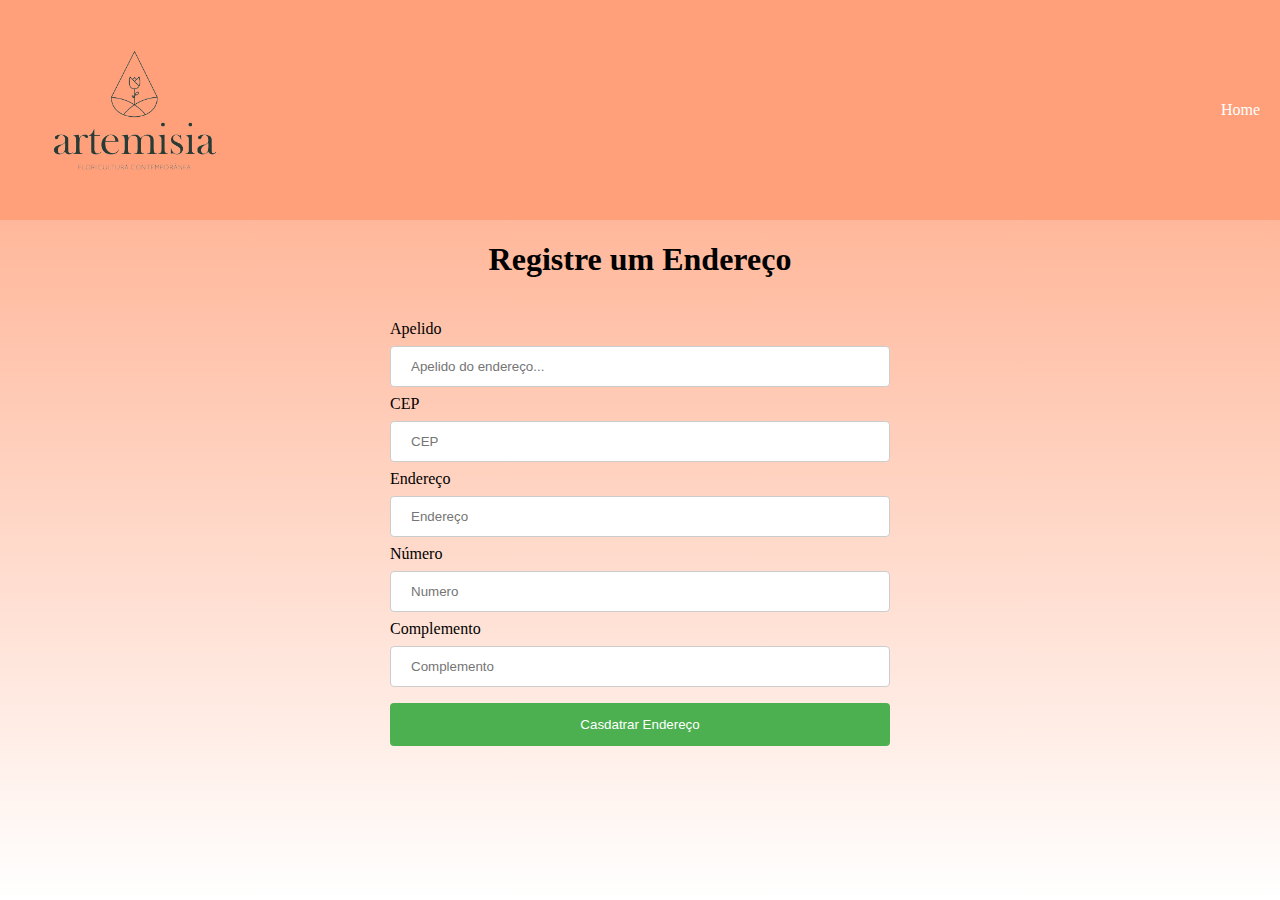
==== view/endereco.html @ 51a8ba9c "atualizando o projecto" ====
<html>
    <head>
        <title></title>
        <script src="../script/enderco.js"></script>    
        <link rel="stylesheet" type="text/css" href="../css/index.css" media="screen" />
        <link rel="stylesheet" type="text/css" href="../css/endereco.css" media="screen" />        
    </head>
    <body>
        <header>
            
            <a  href="../index.html">   <img  class="img-principal" src="../imagens/logo_floricultura.png.png"/></a>
        
            <ul>
                <li><a href="./home.html">Home</li></a>
            </ul>
        </header>
        <section class="form">
            <h1 style="text-align: center;">Registre um Endereço</h1>
            <div>
                <form>
                    <label for="apelido">Apelido</label>
                    <input type="text" id="apelido" apelido="apelido" placeholder="Apelido do endereço...">

                    <label for="cep">CEP</label>
                    <input type="text" id="cep" cep="cep" placeholder="CEP">

                    <label for="address">Endereço</label>
                    <input type="text" id="address" address="address" placeholder="Endereço">

                    <label for="numero">Número</label>
                    <input type="text" id="numero" numero="numero" placeholder="Numero">

                    <label for="Iname">Complemento</label>
                    <input type="text" id="complemento" complemento="complemento" placeholder="Complemento">
                
                    <input type="button" value="Casdatrar Endereço" onclick="cadastrarEndereco()">
                </form>
            </div>
            
        </section>
        
    </body>
</html>
---- css/index.css ----
body{
  background-image: linear-gradient(lightsalmon,  white);  
  margin: 0;
  color:black;

}

a {
  color: white;
  list-style: none;
  text-decoration: none;
  
}

 ul{
  color: white;
  list-style: none;
  text-decoration: none;
  justify-content: space-between;
}

header > ul {
  display: flex;
  padding: 10px;  
}

li{
  margin-left: 20px;  
}
.container{
  display: grid;
  grid-template-columns: 1fr 1fr 1fr;
  grid-template-rows: 10vh 70vh 20vh;
}

header{
  align-items: center;
  display: flex;
  justify-content: space-between;
  background-color: lightsalmon;  
  grid-column: 1/4;
  padding: 10px;  

}

aside{
  background-color:none;  
  grid-column: 2/4;
  display: grid;
  grid-template-columns: 1fr 1fr;
  
}
footer{
  background-color: linear-gradient(white, burlywood ) ;
  grid-column: 1/4;
}

.img-principal{
  float: left;
  width: 70%;
  max-width: 220px;
  image-rendering: -webkit-optimize-contrast;
  margin-top: auto;
}

.img-cestas{
  float:center;
  width: 50%;
  max-width: 220px;
  image-rendering: -webkit-optimize-contrast;
  margin-left:30%;
  height: 70%;
  border: 5px solid whitesmoke;
}



.form {

  margin: 0 auto;
  max-width: 350px;        
  grid-gap: 20px;  
      
}

input[type=text], select {
    width: 100%;
    padding: 12px 20px;
    margin: 8px 0;    
    border: 1px solid #ccc;
    border-radius: 4px;
    font-family: sans-serif;
    cursor: pointer;
    
}
 
input[type=button] {
  width: 100%;
  background-color: #4CAF50;
  color: white;
  padding: 14px 20px;
  margin: 8px 0;
  border: none;
  border-radius: 4px;
  cursor: pointer;
}

@media only screen and (max-width: 600px) {
  aside {
    grid-column: 2/4;
    display: grid;
    grid-template-columns: 1fr;
  }

  footer{
    background-color: lightblue;
    grid-column: 1/4;
  }
}
---- css/endereco.css ----
body{
    background-image: linear-gradient(lightsalmon, white);
    color: black;
}

.form {
    display: grid;
    grid-template-columns: 1fr ;
    margin: 0 auto;
    max-width: 500px;        
    grid-gap: 20px;  
        
}


input[type=text], select {
    width: 100%;
    padding: 12px 20px;
    margin: 8px 0;    
    border: 1px solid #ccc;
    border-radius: 4px;
    font-family: sans-serif;
    
}
 

input[type=password], select {
    width: 100%;
    padding: 12px 20px;
    margin: 8px 0;    
    border: 1px solid #ccc;
    border-radius: 4px;
    
}

input[type=date], select {
    width: 100%;
    padding: 12px 20px;
    margin: 8px 0;    
    border: 1px solid #ccc;
    border-radius: 4px;
    
}

input[type=button] {
    width: 100%;
    background-color: #4CAF50;
    color: white;
    padding: 14px 20px;
    margin: 8px 0;
    border: none;
    border-radius: 4px;
    cursor: pointer;
}
   
.img-principal{
    
     float: left;
     width: 100%;
     max-width: 250px;
     image-rendering: -webkit-optimize-contrast;
     margin-top: auto;
      
}

header{
    background-image:lightsalmon;
    height: 200px;
    grid-column: 1/4;
    padding: 10px;  
}
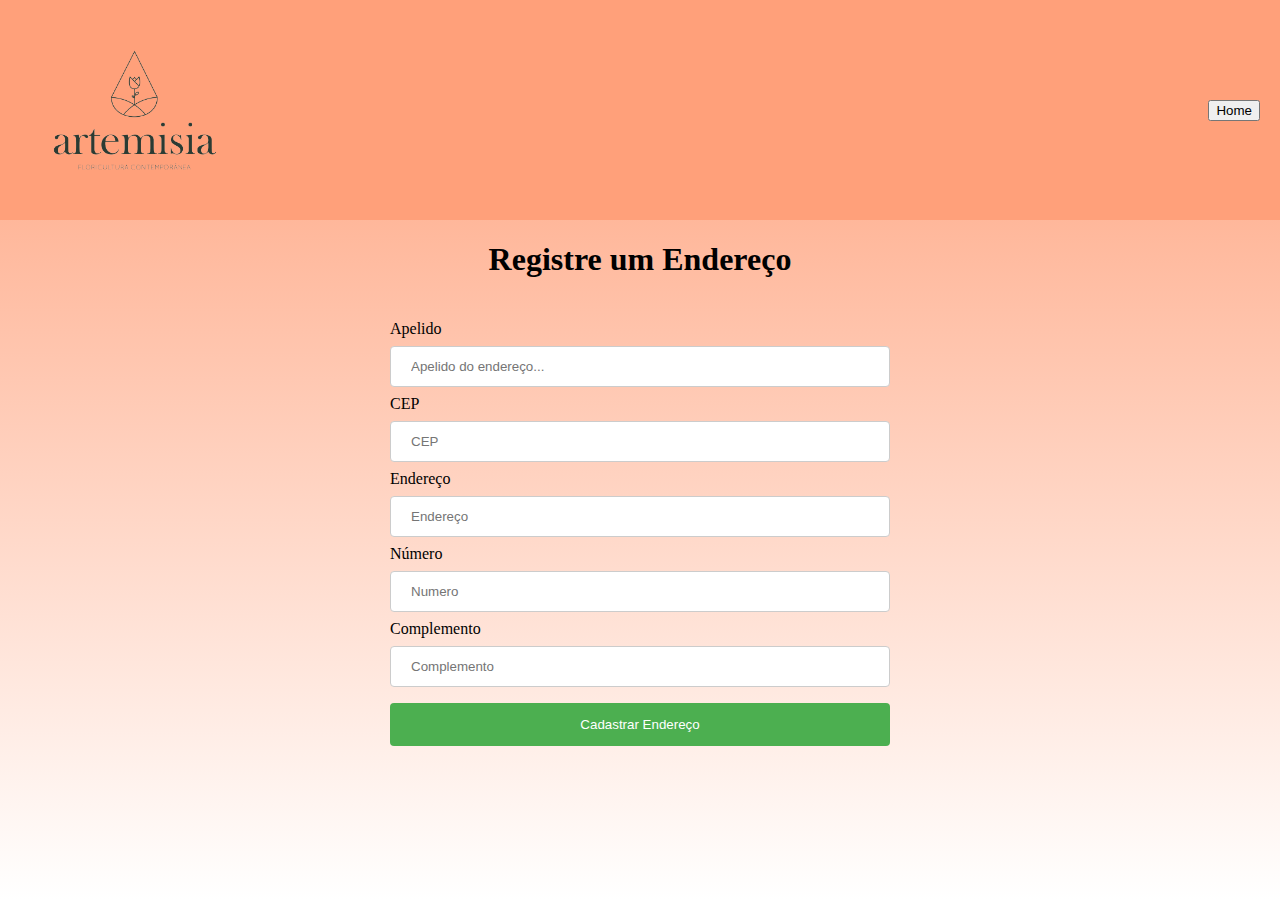
==== commit 34241ad6: ""função de deletar o row"" ====
--- a/view/endereco.html
+++ b/view/endereco.html
@@ -11,7 +11,7 @@
             <a  href="../index.html">   <img  class="img-principal" src="../imagens/logo_floricultura.png.png"/></a>
         
             <ul>
-                <li><a href="./home.html">Home</li></a>
+                <li><a href="./home.html"><button>Home</button></li></a>
             </ul>
         </header>
         <section class="form">
@@ -33,7 +33,7 @@
                     <label for="Iname">Complemento</label>
                     <input type="text" id="complemento" complemento="complemento" placeholder="Complemento">
                 
-                    <input type="button" value="Casdatrar Endereço" onclick="cadastrarEndereco()">
+                    <input type="button" value="Cadastrar Endereço" onclick="cadastrarEndereco()">
                 </form>
             </div>
             
